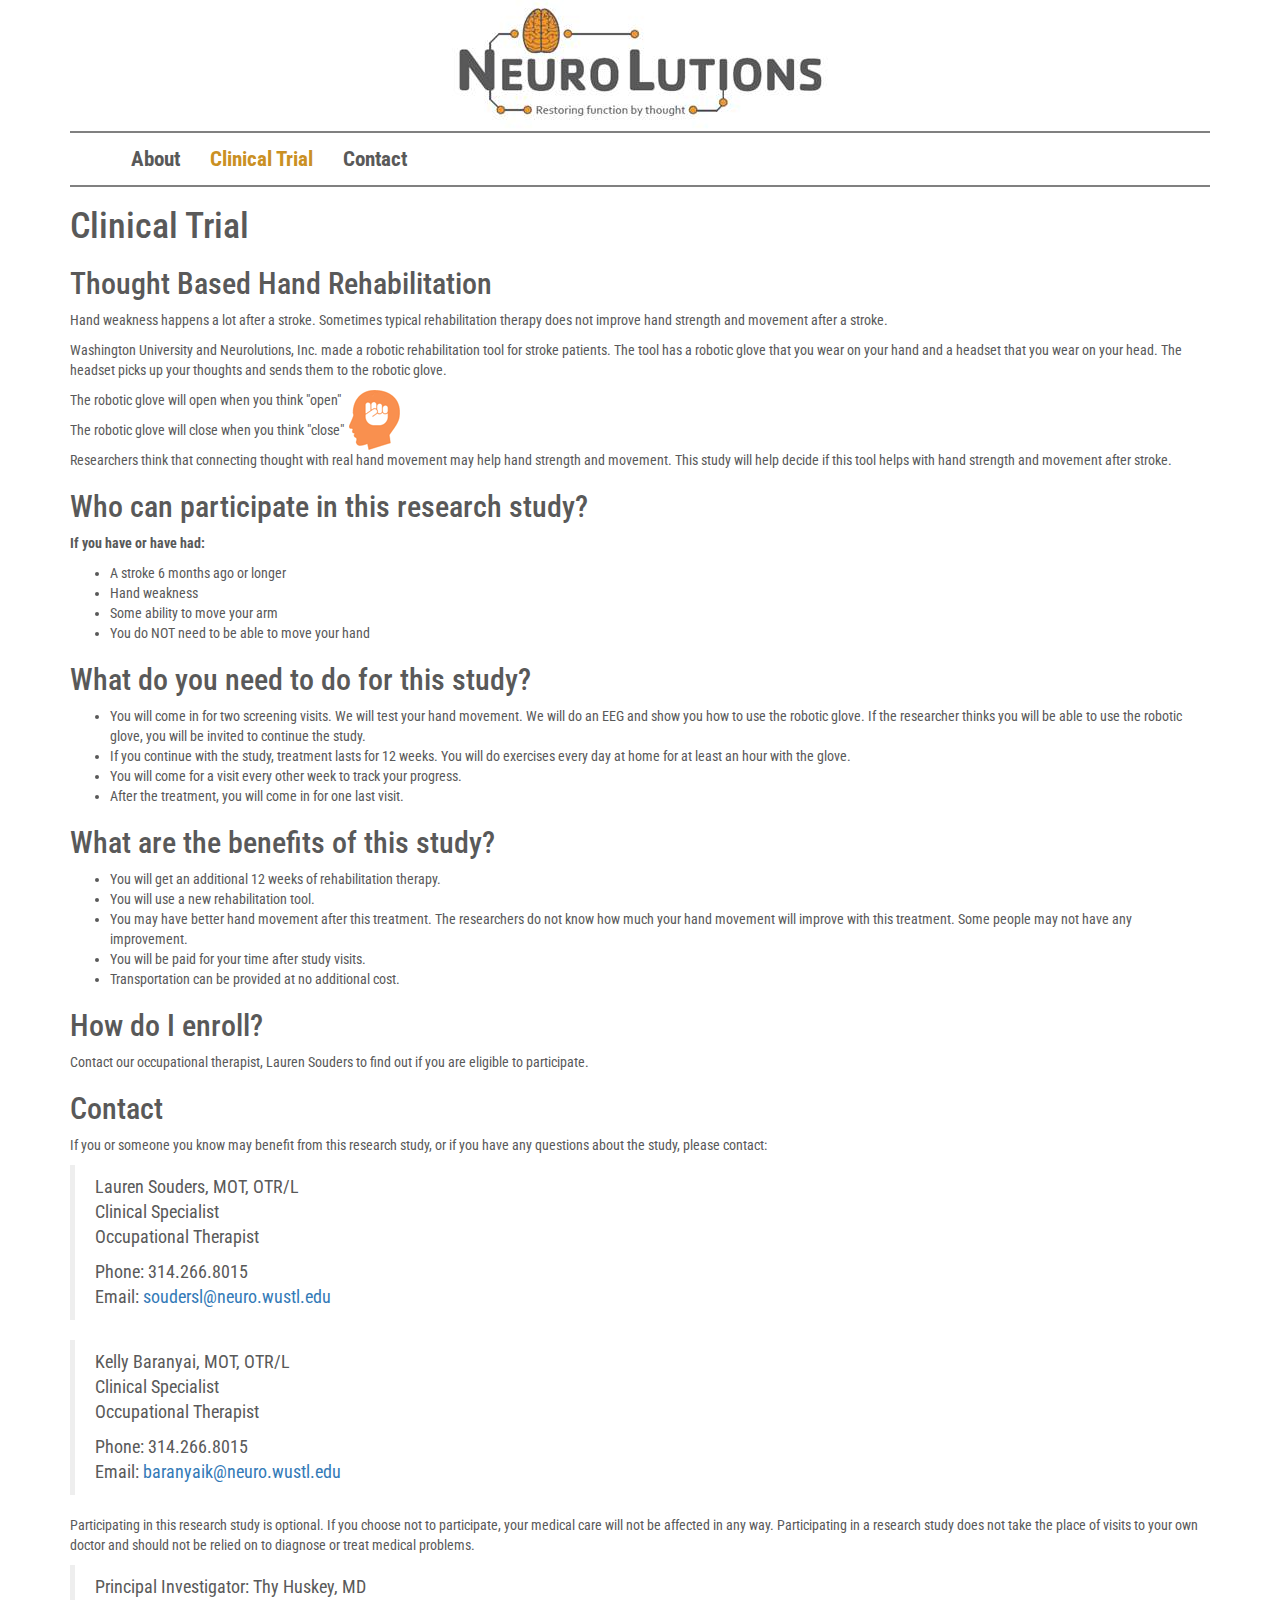
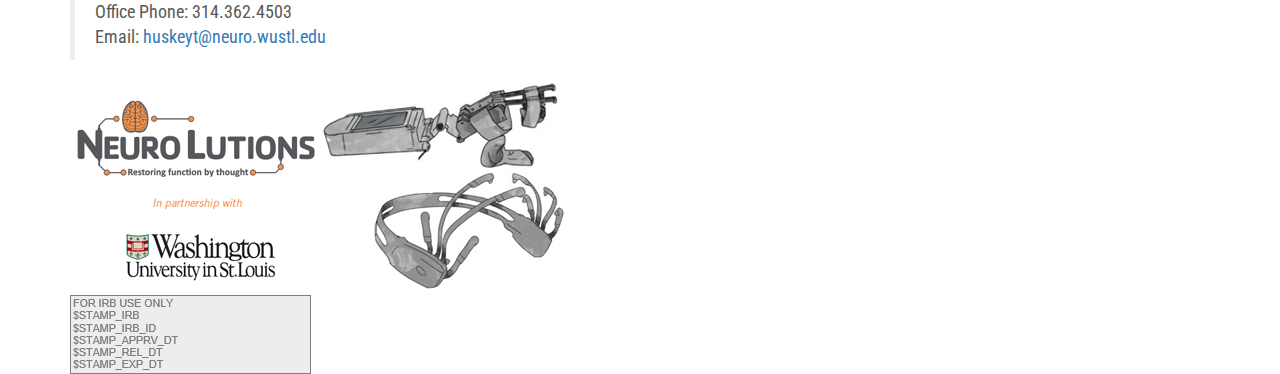
==== clinical/index.html @ 95510e89 "no message" ====
<!DOCTYPE html>
<html lang="en">
  <head>
    <meta charset="utf-8">
    <meta http-equiv="X-UA-Compatible" content="IE=edge">
    <meta name="viewport" content="width=device-width, initial-scale=1">
    <!-- The above 3 meta tags *must* come first in the head; any other head content must come *after* these tags -->
    <meta name="description" content="Washington University and Neurolutions, Inc. made a robotic rehabilitation tool for stroke patients. The tool has a robotic glove that you wear on your hand and a headset that you wear on your head.">
    <link rel="icon" href="/favicon.ico">

    <title>NeuroLutions &bull; Clinical Trial</title>

    <link href='http://fonts.googleapis.com/css?family=Roboto+Condensed' rel='stylesheet' type='text/css'>

    <!-- Bootstrap core CSS -->
    <link href="/bootstrap/css/bootstrap.min.css" rel="stylesheet">

    <link href="/style.css" rel="stylesheet">

    <script src="/bootstrap/js/ie-emulation-modes-warning.js"></script>

    <script type="text/javascript">

		  var _gaq = _gaq || [];
		  _gaq.push(['_setAccount', 'UA-39089929-1']);
		  _gaq.push(['_trackPageview']);

		  (function() {
			var ga = document.createElement('script'); ga.type = 'text/javascript'; ga.async = true;
			ga.src = ('https:' == document.location.protocol ? 'https://ssl' : 'http://www') + '.google-analytics.com/ga.js';
			var s = document.getElementsByTagName('script')[0]; s.parentNode.insertBefore(ga, s);
		  })();

		</script>

    <!-- HTML5 shim and Respond.js for IE8 support of HTML5 elements and media queries -->
    <!--[if lt IE 9]>
      <script src="https://oss.maxcdn.com/html5shiv/3.7.2/html5shiv.min.js"></script>
      <script src="https://oss.maxcdn.com/respond/1.4.2/respond.min.js"></script>
    <![endif]-->
  </head>

  <body>

    <div class="container">

      <div class="hidden-xs">
        <a href="/"><img src="/images/header.jpg" alt="NeuroLutions Restoring function by thought" class="img-responsive center-block"></a>
      </div>

      <hr class="hidden-xs">
      <!-- Static navbar -->
      <nav class="navbar">
        <div class="container-fluid">
          <div class="navbar-header">

            <div class="row">
              <div class="col-xs-9">

            <div class="visible-xs-block">
      				<a href="/"><img src="/images/header.jpg" alt="NeuroLutions Restoring function by thought" class="img-responsive center-block"></a>
      			</div>
          </div>

          <div class="col-xs-3">
            <div class="navbar-default">
              <button type="button" class="navbar-toggle collapsed" data-toggle="collapse" data-target="#navbar" aria-expanded="false" aria-controls="navbar">
                <span class="sr-only">Toggle navigation</span>
                <span class="icon-bar"></span>
                <span class="icon-bar"></span>
                <span class="icon-bar"></span>
              </button>
            </div>
          </div>
        </div>

        </div>

          <div id="navbar" class="navbar-collapse collapse">
            <ul class="nav navbar-nav">
              <li><a href="/">About</a></li>
              <li><a href="/clinical/" class="selected">Clinical Trial</a></li>
              <li><a href="/contact/">Contact</a></li>
            </ul>
          </div><!--/.nav-collapse -->
        </div><!--/.container-fluid -->
      </nav>
    <hr class="hidden-xs">

      <!-- Main component for a primary marketing message or call to action -->
      <article id="content">
        <h1>Clinical Trial</h1>
        <h2>Thought Based Hand Rehabilitation</h2>
        <p>
          Hand weakness happens a lot after a stroke. Sometimes typical
          rehabilitation therapy does not improve hand strength and movement after a stroke.
        </p>
        <p>
          Washington University and Neurolutions, Inc. made a robotic rehabilitation tool
          for stroke patients. The tool has a robotic glove that you wear on your hand and a
          headset that you wear on your head. The headset picks up your thoughts and sends
          them to the robotic glove.
        </p>

          <div class="clearfix">
            <div class="pull-left">
              <p>The robotic glove will open when you think &quot;open&quot;</p>
              <p>The robotic glove will close when you think &quot;close&quot;</p>
            </div>
            <img src="hand.gif" id="hand" alt="hand" />
          </div>
        <p>
          Researchers think that connecting thought with real hand movement may help hand strength and movement.
          This study will help decide if this tool helps with hand strength and movement after stroke.
        </p>
        <h2>Who can participate in this research study?</h2>
        <p><strong>If you have or have had:</strong></p>
        <ul>
          <li>A stroke 6 months ago or longer</li>
          <li>Hand weakness</li>
          <li>Some ability to move your arm</li>
          <li>You do NOT need to be able to move your hand</li>
        </ul>
        <h2>What do you need to do for this study?</h2>
        <ul>
          <li>
            You will come in for two screening visits. We will test your hand movement. We will do an EEG
            and show you how to use the robotic glove. If the researcher thinks you will be able to use the robotic
            glove, you will be invited to continue the study.
          </li>
          <li>
            If you continue with the study, treatment lasts for 12 weeks. You will do exercises every day at home for
            at least an hour with the glove.
          </li>
          <li>You will come for a visit every other week to track your progress.</li>
          <li>After the treatment, you will come in for one last visit.</li>
        </ul>
        <h2>What are the benefits of this study?</h2>
        <ul>
          <li>You will get an additional 12 weeks of rehabilitation therapy.</li>
          <li>You will use a new rehabilitation tool.</li>
          <li>
            You may have better hand movement after this treatment.
            The researchers do not know how much your hand movement will improve with this treatment.
            Some people may not have any improvement.
          </li>
          <li>You will be paid for your time after study visits.</li>
          <li>Transportation can be provided at no additional cost.</li>
        </ul>
        <h2>How do I enroll?</h2>
        <p>Contact our occupational therapist, Lauren Souders to find out if you are eligible to participate.</p>
        <h2>Contact</h2>
        <p>If you or someone you know may benefit from this research study, or if you have any questions about the study, please contact:</p>
        <blockquote>
          <p>Lauren Souders, MOT, OTR/L<br>Clinical Specialist<br>Occupational Therapist</p>
          <p>Phone: 314.266.8015<br>Email: <a href="mailto:soudersl@neuro.wustl.edu">soudersl@neuro.wustl.edu</a></p>
        </blockquote>
        <blockquote>
          <p>Kelly Baranyai, MOT, OTR/L<br>Clinical Specialist<br>Occupational Therapist</p>
          <p>Phone: 314.266.8015<br>Email: <a href="mailto:baranyaik@neuro.wustl.edu">baranyaik@neuro.wustl.edu</a></p>
        </blockquote>
        <p>
          Participating in this research study is optional. If you choose not to participate, your medical
          care will not be affected in any way. Participating in a research study does not take the place of
          visits to your own doctor and should not be relied on to diagnose or treat medical problems.
        </p>
        <blockquote>
          Principal Investigator: Thy Huskey, MD<br>
          Office Phone: 314.362.4503<br>
          Email: <a href="huskeyt@neuro.wustl.edu">huskeyt@neuro.wustl.edu</a>
        </blockquote>
        <img class="img-responsive" src="footer.png" alt="NeuroLutions in partnership with Washington University in St. Louis"/>
        <img class="img-responsive" src="irb.png" alt="FOR IRB USE ONLY $STAMP_IRB $STAMP_IRB_ID $STAMP_APPRV_DT $STAMP_REL_DT $STAMP_EXP_DT"/>
			</article>

    </div> <!-- /container -->


    <!-- Bootstrap core JavaScript
    ================================================== -->
    <!-- Placed at the end of the document so the pages load faster -->
    <script src="https://ajax.googleapis.com/ajax/libs/jquery/1.11.2/jquery.min.js"></script>
    <script src="/bootstrap/js/bootstrap.min.js"></script>
    <!-- IE10 viewport hack for Surface/desktop Windows 8 bug -->
    <script src="/bootstrap/js/ie10-viewport-bug-workaround.js"></script>
  </body>
</html>
---- style.css ----
body {
  color:#595959;
  font-family: 'Roboto Condensed','Lucida Grande', Arial, Helvetica, sans-serif;
}
.navbar{
  margin:0;
}
#navbar a {
  text-decoration:none;
  color:#595959;
  font-weight:bold;
  font-size:1.5em;
  margin:0;
}
a.selected {
  color:#ca9023 !important;
}
a.selected:hover {
color:#ca9023 !important;
}
.container hr {
border:0;
color: Grey;
background-color: Grey;
height: 2px;
margin:0;
}
#hand {
  margin-left:5px;
}
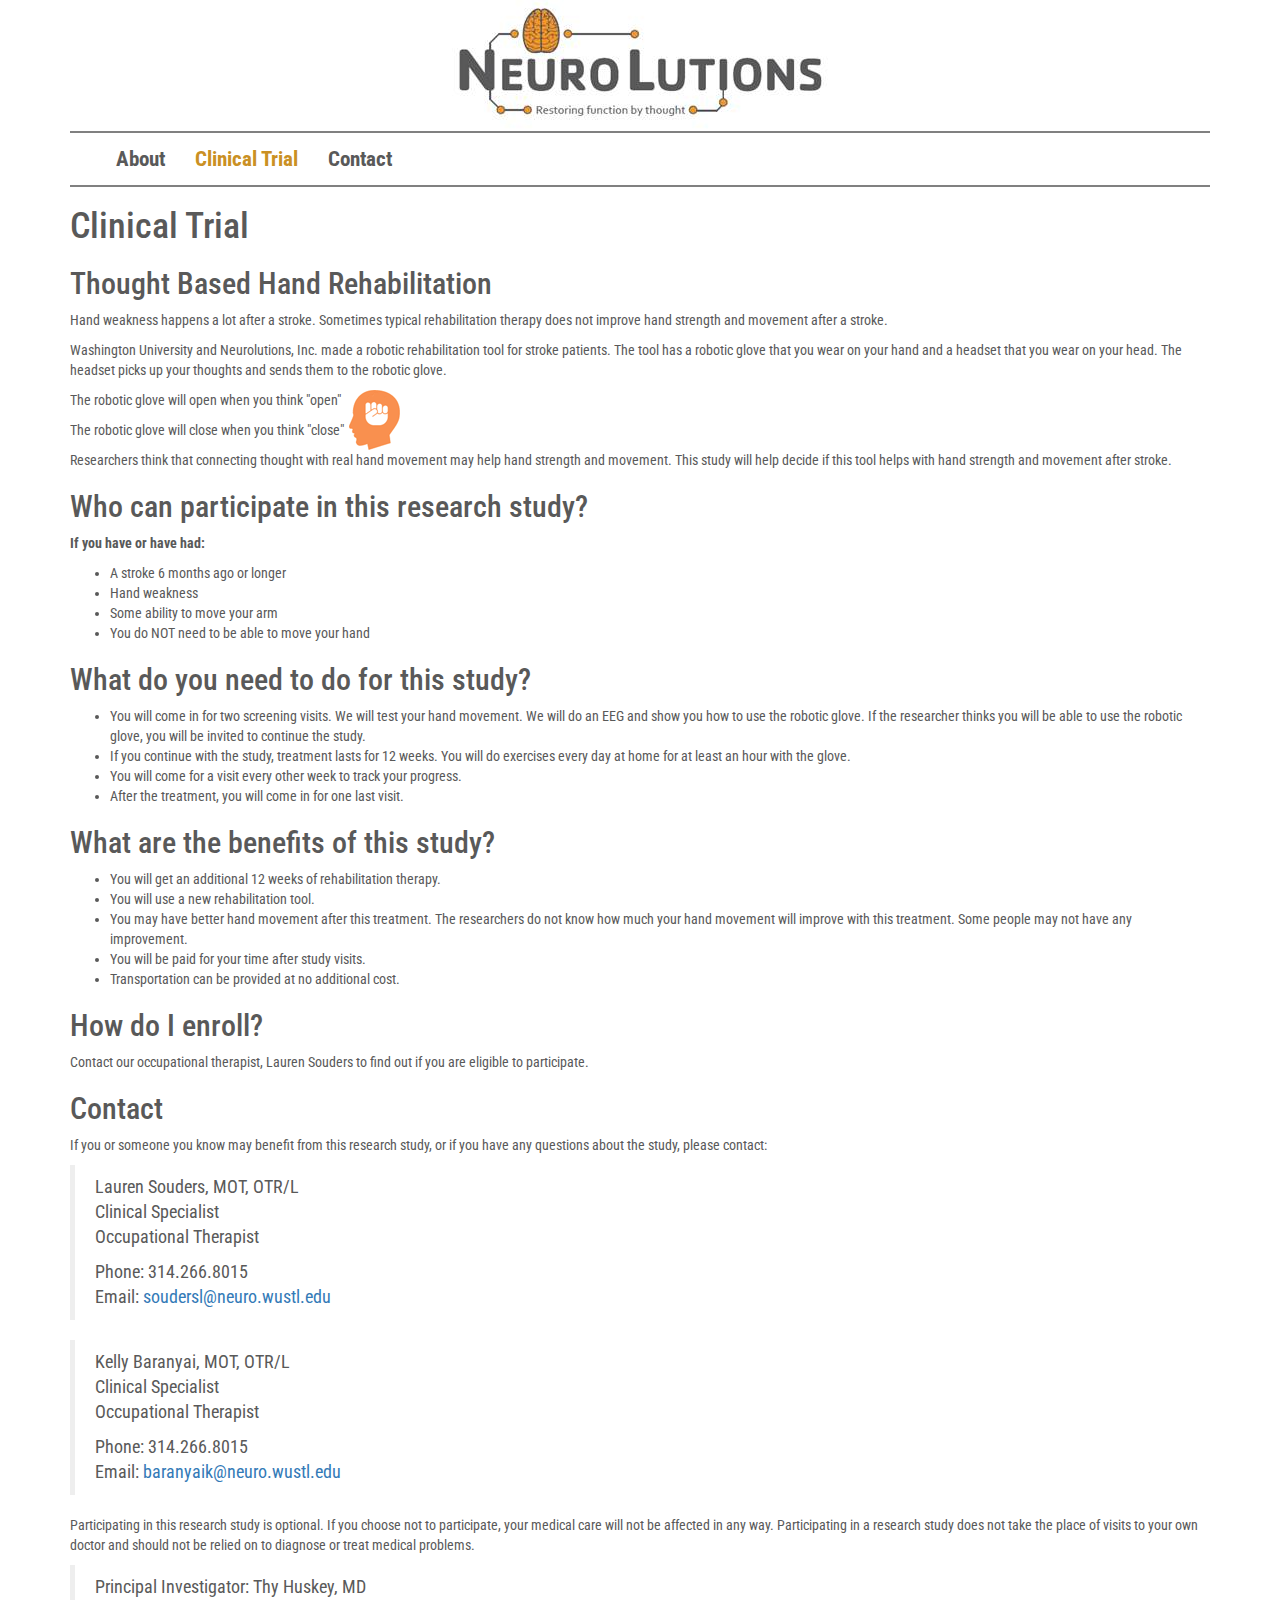
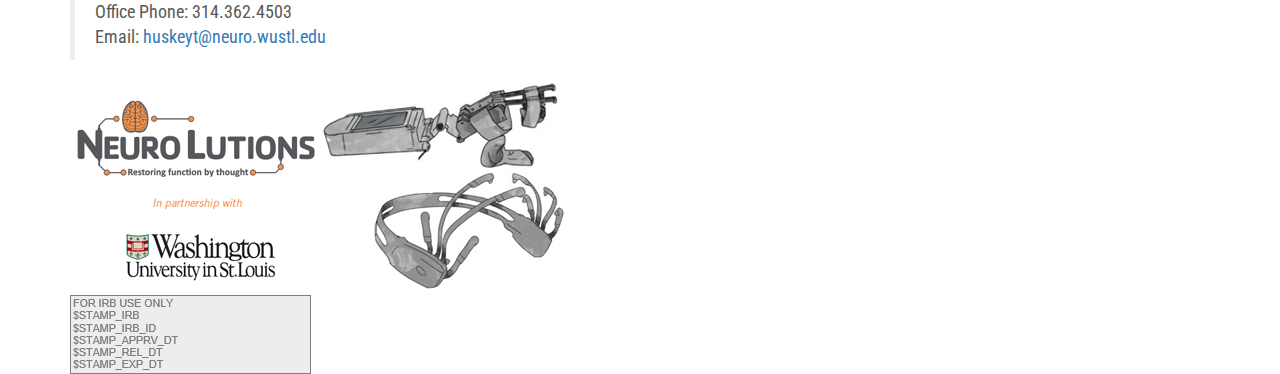
==== commit 088a9df7: "no message" ====
--- a/clinical/index.html
+++ b/clinical/index.html
@@ -1,68 +1,68 @@
 <!DOCTYPE html>
 <html lang="en">
-  <head>
-    <meta charset="utf-8">
-    <meta http-equiv="X-UA-Compatible" content="IE=edge">
-    <meta name="viewport" content="width=device-width, initial-scale=1">
-    <!-- The above 3 meta tags *must* come first in the head; any other head content must come *after* these tags -->
-    <meta name="description" content="Washington University and Neurolutions, Inc. made a robotic rehabilitation tool for stroke patients. The tool has a robotic glove that you wear on your hand and a headset that you wear on your head.">
-    <link rel="icon" href="/favicon.ico">
+<head>
+  <meta charset="utf-8">
+  <meta http-equiv="X-UA-Compatible" content="IE=edge">
+  <meta name="viewport" content="width=device-width, initial-scale=1">
+  <!-- The above 3 meta tags *must* come first in the head; any other head content must come *after* these tags -->
+  <meta name="description" content="Washington University and Neurolutions, Inc. made a robotic rehabilitation tool for stroke patients. The tool has a robotic glove that you wear on your hand and a headset that you wear on your head.">
+  <link rel="icon" href="/favicon.ico">
 
-    <title>NeuroLutions &bull; Clinical Trial</title>
+  <title>NeuroLutions &bull; Clinical Trial</title>
 
-    <link href='http://fonts.googleapis.com/css?family=Roboto+Condensed' rel='stylesheet' type='text/css'>
+  <link href='http://fonts.googleapis.com/css?family=Roboto+Condensed' rel='stylesheet' type='text/css'>
 
-    <!-- Bootstrap core CSS -->
-    <link href="/bootstrap/css/bootstrap.min.css" rel="stylesheet">
+  <!-- Bootstrap core CSS -->
+  <link href="/bootstrap/css/bootstrap.min.css" rel="stylesheet">
 
-    <link href="/style.css" rel="stylesheet">
+  <link href="/style.css" rel="stylesheet">
 
-    <script src="/bootstrap/js/ie-emulation-modes-warning.js"></script>
+  <script src="/bootstrap/js/ie-emulation-modes-warning.js"></script>
 
-    <script type="text/javascript">
+  <script type="text/javascript">
 
-		  var _gaq = _gaq || [];
-		  _gaq.push(['_setAccount', 'UA-39089929-1']);
-		  _gaq.push(['_trackPageview']);
+  var _gaq = _gaq || [];
+  _gaq.push(['_setAccount', 'UA-39089929-1']);
+  _gaq.push(['_trackPageview']);
 
-		  (function() {
-			var ga = document.createElement('script'); ga.type = 'text/javascript'; ga.async = true;
-			ga.src = ('https:' == document.location.protocol ? 'https://ssl' : 'http://www') + '.google-analytics.com/ga.js';
-			var s = document.getElementsByTagName('script')[0]; s.parentNode.insertBefore(ga, s);
-		  })();
+  (function() {
+    var ga = document.createElement('script'); ga.type = 'text/javascript'; ga.async = true;
+    ga.src = ('https:' == document.location.protocol ? 'https://ssl' : 'http://www') + '.google-analytics.com/ga.js';
+    var s = document.getElementsByTagName('script')[0]; s.parentNode.insertBefore(ga, s);
+  })();
 
-		</script>
+  </script>
 
-    <!-- HTML5 shim and Respond.js for IE8 support of HTML5 elements and media queries -->
-    <!--[if lt IE 9]>
-      <script src="https://oss.maxcdn.com/html5shiv/3.7.2/html5shiv.min.js"></script>
-      <script src="https://oss.maxcdn.com/respond/1.4.2/respond.min.js"></script>
-    <![endif]-->
-  </head>
+  <!-- HTML5 shim and Respond.js for IE8 support of HTML5 elements and media queries -->
+  <!--[if lt IE 9]>
+  <script src="https://oss.maxcdn.com/html5shiv/3.7.2/html5shiv.min.js"></script>
+  <script src="https://oss.maxcdn.com/respond/1.4.2/respond.min.js"></script>
+  <![endif]-->
+</head>
 
-  <body>
+<body>
 
-    <div class="container">
+  <div class="container">
 
-      <div class="hidden-xs">
-        <a href="/"><img src="/images/header.jpg" alt="NeuroLutions Restoring function by thought" class="img-responsive center-block"></a>
-      </div>
+    <div class="hidden-xs">
+      <a href="/"><img src="/images/header.jpg" alt="NeuroLutions Restoring function by thought" class="img-responsive center-block"></a>
+    </div>
 
-      <hr class="hidden-xs">
-      <!-- Static navbar -->
-      <nav class="navbar">
-        <div class="container-fluid">
-          <div class="navbar-header">
+    <hr class="hidden-xs">
+    <!-- Static navbar -->
+    <nav class="navbar">
+      <div class="container-fluid">
+        <div class="navbar-header">
 
-            <div class="row">
-              <div class="col-xs-9">
+          <div class="row">
+            <div class="col-xs-9">
 
-            <div class="visible-xs-block">
-      				<a href="/"><img src="/images/header.jpg" alt="NeuroLutions Restoring function by thought" class="img-responsive center-block"></a>
-      			</div>
-          </div>
+              <div class="visible-xs-block">
+                <a href="/"><img src="/images/header.jpg" alt="NeuroLutions Restoring function by thought" class="img-responsive center-block"></a>
+              </div>
+            </div>
 
-          <div class="col-xs-3">
+
             <div class="navbar-default">
               <button type="button" class="navbar-toggle collapsed" data-toggle="collapse" data-target="#navbar" aria-expanded="false" aria-controls="navbar">
                 <span class="sr-only">Toggle navigation</span>
@@ -71,117 +71,117 @@
                 <span class="icon-bar"></span>
               </button>
             </div>
+
           </div>
-        </div>
 
         </div>
 
-          <div id="navbar" class="navbar-collapse collapse">
-            <ul class="nav navbar-nav">
-              <li><a href="/">About</a></li>
-              <li><a href="/clinical/" class="selected">Clinical Trial</a></li>
-              <li><a href="/contact/">Contact</a></li>
-            </ul>
-          </div><!--/.nav-collapse -->
-        </div><!--/.container-fluid -->
-      </nav>
+        <div id="navbar" class="navbar-collapse collapse">
+          <ul class="nav navbar-nav">
+            <li><a href="/">About</a></li>
+            <li><a href="/clinical/" class="selected">Clinical Trial</a></li>
+            <li><a href="/contact/">Contact</a></li>
+          </ul>
+        </div><!--/.nav-collapse -->
+      </div><!--/.container-fluid -->
+    </nav>
     <hr class="hidden-xs">
 
-      <!-- Main component for a primary marketing message or call to action -->
-      <article id="content">
-        <h1>Clinical Trial</h1>
-        <h2>Thought Based Hand Rehabilitation</h2>
-        <p>
-          Hand weakness happens a lot after a stroke. Sometimes typical
-          rehabilitation therapy does not improve hand strength and movement after a stroke.
-        </p>
-        <p>
-          Washington University and Neurolutions, Inc. made a robotic rehabilitation tool
-          for stroke patients. The tool has a robotic glove that you wear on your hand and a
-          headset that you wear on your head. The headset picks up your thoughts and sends
-          them to the robotic glove.
-        </p>
+    <!-- Main component for a primary marketing message or call to action -->
+    <article id="content">
+      <h1>Clinical Trial</h1>
+      <h2>Thought Based Hand Rehabilitation</h2>
+      <p>
+        Hand weakness happens a lot after a stroke. Sometimes typical
+        rehabilitation therapy does not improve hand strength and movement after a stroke.
+      </p>
+      <p>
+        Washington University and Neurolutions, Inc. made a robotic rehabilitation tool
+        for stroke patients. The tool has a robotic glove that you wear on your hand and a
+        headset that you wear on your head. The headset picks up your thoughts and sends
+        them to the robotic glove.
+      </p>
 
-          <div class="clearfix">
-            <div class="pull-left">
-              <p>The robotic glove will open when you think &quot;open&quot;</p>
-              <p>The robotic glove will close when you think &quot;close&quot;</p>
-            </div>
-            <img src="hand.gif" id="hand" alt="hand" />
-          </div>
-        <p>
-          Researchers think that connecting thought with real hand movement may help hand strength and movement.
-          This study will help decide if this tool helps with hand strength and movement after stroke.
-        </p>
-        <h2>Who can participate in this research study?</h2>
-        <p><strong>If you have or have had:</strong></p>
-        <ul>
-          <li>A stroke 6 months ago or longer</li>
-          <li>Hand weakness</li>
-          <li>Some ability to move your arm</li>
-          <li>You do NOT need to be able to move your hand</li>
-        </ul>
-        <h2>What do you need to do for this study?</h2>
-        <ul>
-          <li>
-            You will come in for two screening visits. We will test your hand movement. We will do an EEG
-            and show you how to use the robotic glove. If the researcher thinks you will be able to use the robotic
-            glove, you will be invited to continue the study.
-          </li>
-          <li>
-            If you continue with the study, treatment lasts for 12 weeks. You will do exercises every day at home for
-            at least an hour with the glove.
-          </li>
-          <li>You will come for a visit every other week to track your progress.</li>
-          <li>After the treatment, you will come in for one last visit.</li>
-        </ul>
-        <h2>What are the benefits of this study?</h2>
-        <ul>
-          <li>You will get an additional 12 weeks of rehabilitation therapy.</li>
-          <li>You will use a new rehabilitation tool.</li>
-          <li>
-            You may have better hand movement after this treatment.
-            The researchers do not know how much your hand movement will improve with this treatment.
-            Some people may not have any improvement.
-          </li>
-          <li>You will be paid for your time after study visits.</li>
-          <li>Transportation can be provided at no additional cost.</li>
-        </ul>
-        <h2>How do I enroll?</h2>
-        <p>Contact our occupational therapist, Lauren Souders to find out if you are eligible to participate.</p>
-        <h2>Contact</h2>
-        <p>If you or someone you know may benefit from this research study, or if you have any questions about the study, please contact:</p>
-        <blockquote>
-          <p>Lauren Souders, MOT, OTR/L<br>Clinical Specialist<br>Occupational Therapist</p>
-          <p>Phone: 314.266.8015<br>Email: <a href="mailto:soudersl@neuro.wustl.edu">soudersl@neuro.wustl.edu</a></p>
-        </blockquote>
-        <blockquote>
-          <p>Kelly Baranyai, MOT, OTR/L<br>Clinical Specialist<br>Occupational Therapist</p>
-          <p>Phone: 314.266.8015<br>Email: <a href="mailto:baranyaik@neuro.wustl.edu">baranyaik@neuro.wustl.edu</a></p>
-        </blockquote>
-        <p>
-          Participating in this research study is optional. If you choose not to participate, your medical
-          care will not be affected in any way. Participating in a research study does not take the place of
-          visits to your own doctor and should not be relied on to diagnose or treat medical problems.
-        </p>
-        <blockquote>
-          Principal Investigator: Thy Huskey, MD<br>
-          Office Phone: 314.362.4503<br>
-          Email: <a href="huskeyt@neuro.wustl.edu">huskeyt@neuro.wustl.edu</a>
-        </blockquote>
-        <img class="img-responsive" src="footer.png" alt="NeuroLutions in partnership with Washington University in St. Louis"/>
-        <img class="img-responsive" src="irb.png" alt="FOR IRB USE ONLY $STAMP_IRB $STAMP_IRB_ID $STAMP_APPRV_DT $STAMP_REL_DT $STAMP_EXP_DT"/>
-			</article>
+      <div class="clearfix">
+        <div class="pull-left">
+          <p>The robotic glove will open when you think &quot;open&quot;</p>
+          <p>The robotic glove will close when you think &quot;close&quot;</p>
+        </div>
+        <img src="hand.gif" id="hand" alt="hand" />
+      </div>
+      <p>
+        Researchers think that connecting thought with real hand movement may help hand strength and movement.
+        This study will help decide if this tool helps with hand strength and movement after stroke.
+      </p>
+      <h2>Who can participate in this research study?</h2>
+      <p><strong>If you have or have had:</strong></p>
+      <ul>
+        <li>A stroke 6 months ago or longer</li>
+        <li>Hand weakness</li>
+        <li>Some ability to move your arm</li>
+        <li>You do NOT need to be able to move your hand</li>
+      </ul>
+      <h2>What do you need to do for this study?</h2>
+      <ul>
+        <li>
+          You will come in for two screening visits. We will test your hand movement. We will do an EEG
+          and show you how to use the robotic glove. If the researcher thinks you will be able to use the robotic
+          glove, you will be invited to continue the study.
+        </li>
+        <li>
+          If you continue with the study, treatment lasts for 12 weeks. You will do exercises every day at home for
+          at least an hour with the glove.
+        </li>
+        <li>You will come for a visit every other week to track your progress.</li>
+        <li>After the treatment, you will come in for one last visit.</li>
+      </ul>
+      <h2>What are the benefits of this study?</h2>
+      <ul>
+        <li>You will get an additional 12 weeks of rehabilitation therapy.</li>
+        <li>You will use a new rehabilitation tool.</li>
+        <li>
+          You may have better hand movement after this treatment.
+          The researchers do not know how much your hand movement will improve with this treatment.
+          Some people may not have any improvement.
+        </li>
+        <li>You will be paid for your time after study visits.</li>
+        <li>Transportation can be provided at no additional cost.</li>
+      </ul>
+      <h2>How do I enroll?</h2>
+      <p>Contact our occupational therapist, Lauren Souders to find out if you are eligible to participate.</p>
+      <h2>Contact</h2>
+      <p>If you or someone you know may benefit from this research study, or if you have any questions about the study, please contact:</p>
+      <blockquote>
+        <p>Lauren Souders, MOT, OTR/L<br>Clinical Specialist<br>Occupational Therapist</p>
+        <p>Phone: 314.266.8015<br>Email: <a href="mailto:soudersl@neuro.wustl.edu">soudersl@neuro.wustl.edu</a></p>
+      </blockquote>
+      <blockquote>
+        <p>Kelly Baranyai, MOT, OTR/L<br>Clinical Specialist<br>Occupational Therapist</p>
+        <p>Phone: 314.266.8015<br>Email: <a href="mailto:baranyaik@neuro.wustl.edu">baranyaik@neuro.wustl.edu</a></p>
+      </blockquote>
+      <p>
+        Participating in this research study is optional. If you choose not to participate, your medical
+        care will not be affected in any way. Participating in a research study does not take the place of
+        visits to your own doctor and should not be relied on to diagnose or treat medical problems.
+      </p>
+      <blockquote>
+        Principal Investigator: Thy Huskey, MD<br>
+        Office Phone: 314.362.4503<br>
+        Email: <a href="huskeyt@neuro.wustl.edu">huskeyt@neuro.wustl.edu</a>
+      </blockquote>
+      <img class="img-responsive" src="footer.png" alt="NeuroLutions in partnership with Washington University in St. Louis"/>
+      <img class="img-responsive" src="irb.png" alt="FOR IRB USE ONLY $STAMP_IRB $STAMP_IRB_ID $STAMP_APPRV_DT $STAMP_REL_DT $STAMP_EXP_DT"/>
+    </article>
 
-    </div> <!-- /container -->
+  </div> <!-- /container -->
 
 
-    <!-- Bootstrap core JavaScript
-    ================================================== -->
-    <!-- Placed at the end of the document so the pages load faster -->
-    <script src="https://ajax.googleapis.com/ajax/libs/jquery/1.11.2/jquery.min.js"></script>
-    <script src="/bootstrap/js/bootstrap.min.js"></script>
-    <!-- IE10 viewport hack for Surface/desktop Windows 8 bug -->
-    <script src="/bootstrap/js/ie10-viewport-bug-workaround.js"></script>
-  </body>
+  <!-- Bootstrap core JavaScript
+  ================================================== -->
+  <!-- Placed at the end of the document so the pages load faster -->
+  <script src="https://ajax.googleapis.com/ajax/libs/jquery/1.11.2/jquery.min.js"></script>
+  <script src="/bootstrap/js/bootstrap.min.js"></script>
+  <!-- IE10 viewport hack for Surface/desktop Windows 8 bug -->
+  <script src="/bootstrap/js/ie10-viewport-bug-workaround.js"></script>
+</body>
 </html>
--- a/style.css
+++ b/style.css
@@ -28,3 +28,11 @@
 #hand {
   margin-left:5px;
 }
+@media (max-width: 480px) {
+  #myTab{
+    font-size: .7em;
+  }
+  #myTab a{
+    padding:1px;
+  }
+}
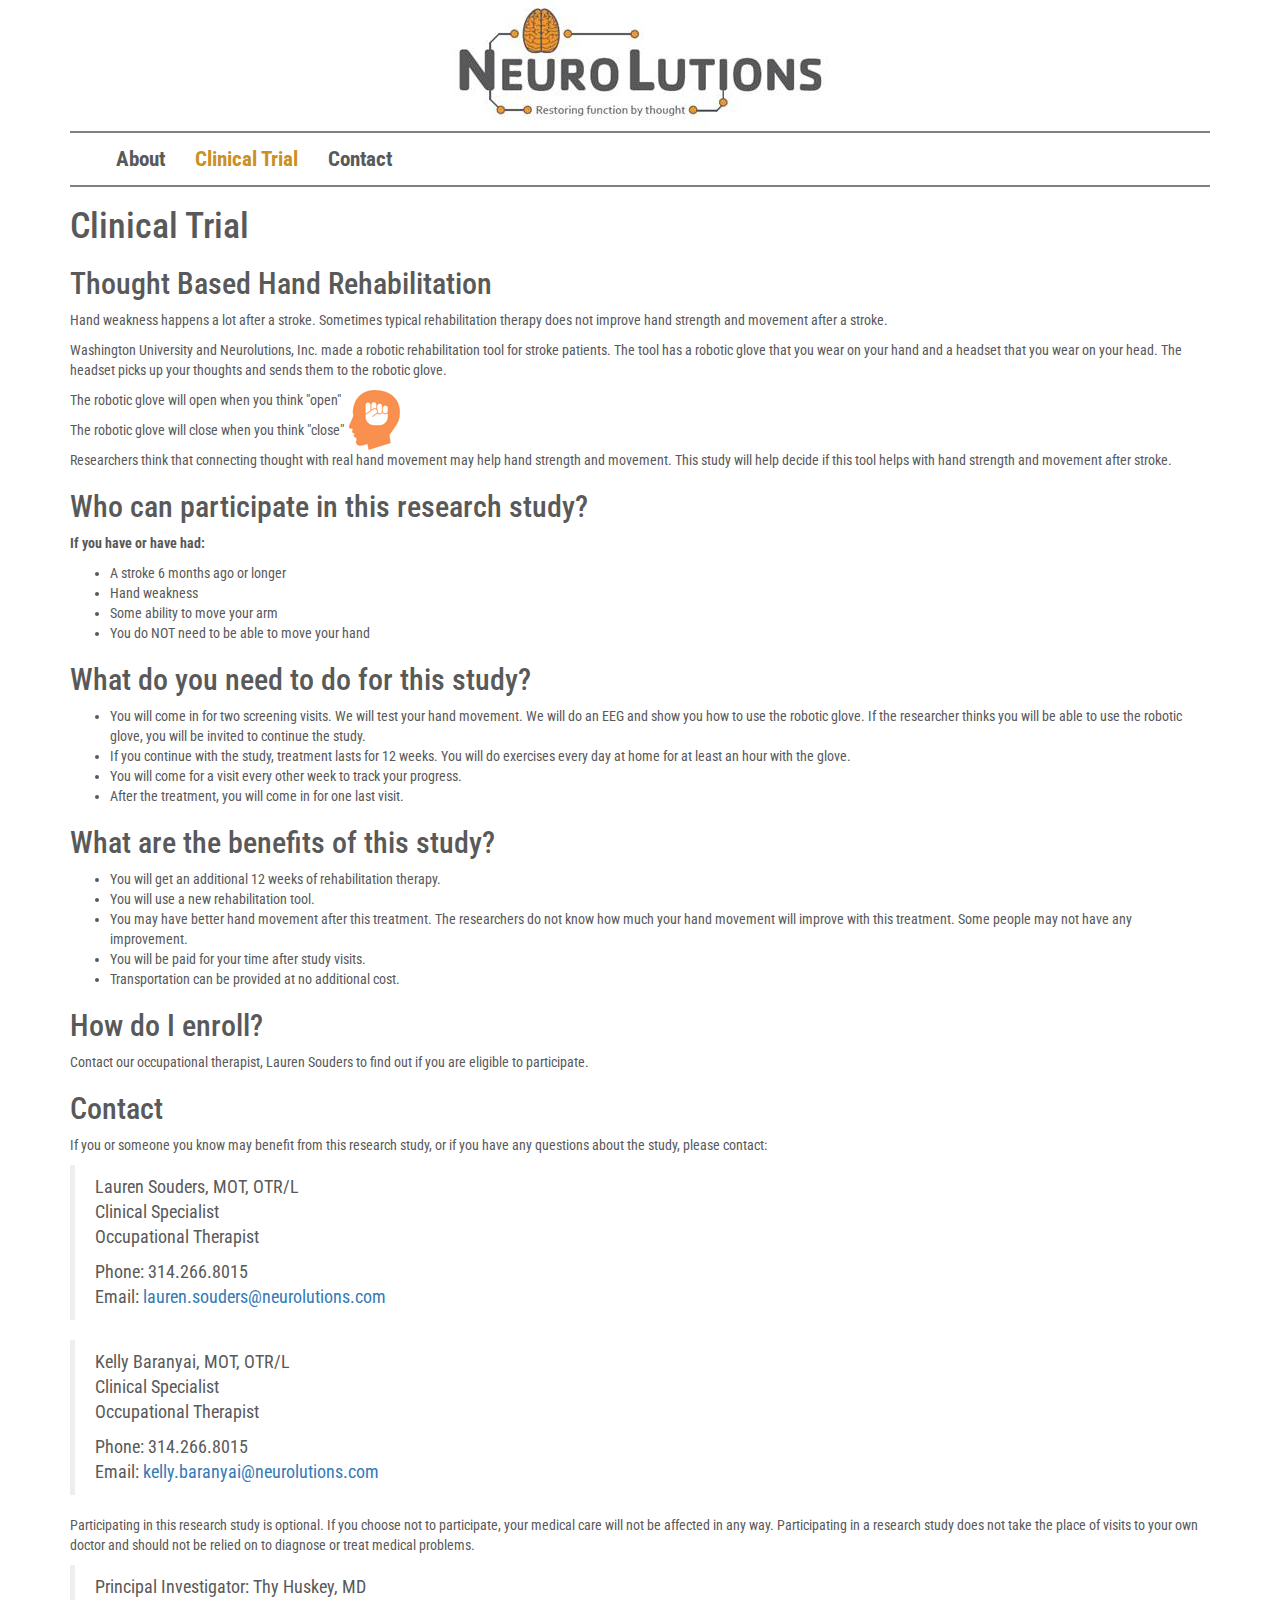
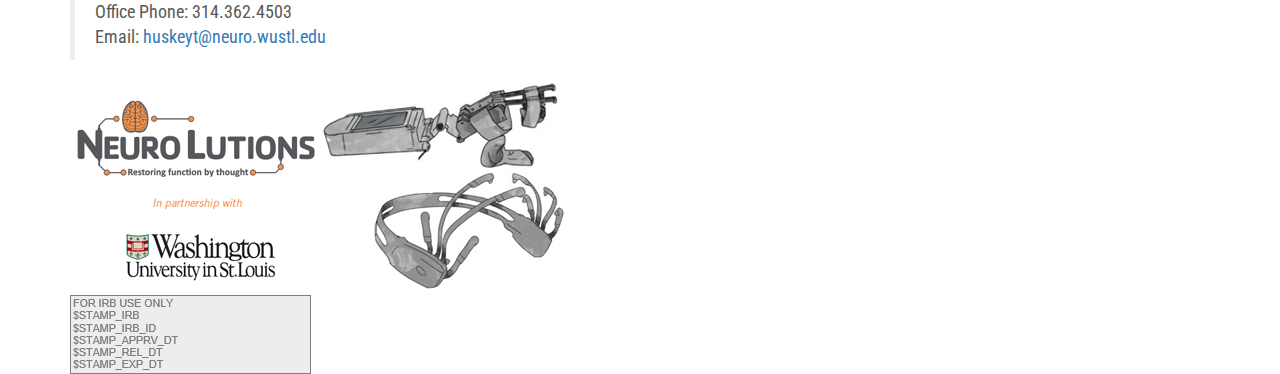
==== commit 8df346d8: "Update index.html" ====
--- a/clinical/index.html
+++ b/clinical/index.html
@@ -153,11 +153,11 @@
       <p>If you or someone you know may benefit from this research study, or if you have any questions about the study, please contact:</p>
       <blockquote>
         <p>Lauren Souders, MOT, OTR/L<br>Clinical Specialist<br>Occupational Therapist</p>
-        <p>Phone: 314.266.8015<br>Email: <a href="mailto:soudersl@neuro.wustl.edu">soudersl@neuro.wustl.edu</a></p>
+        <p>Phone: 314.266.8015<br>Email: <a href="mailto:lauren.souders@neurolutions.com">lauren.souders@neurolutions.com</a></p>
       </blockquote>
       <blockquote>
         <p>Kelly Baranyai, MOT, OTR/L<br>Clinical Specialist<br>Occupational Therapist</p>
-        <p>Phone: 314.266.8015<br>Email: <a href="mailto:baranyaik@neuro.wustl.edu">baranyaik@neuro.wustl.edu</a></p>
+        <p>Phone: 314.266.8015<br>Email: <a href="mailto:kelly.baranyai@neurolutions.com">kelly.baranyai@neurolutions.com</a></p>
       </blockquote>
       <p>
         Participating in this research study is optional. If you choose not to participate, your medical
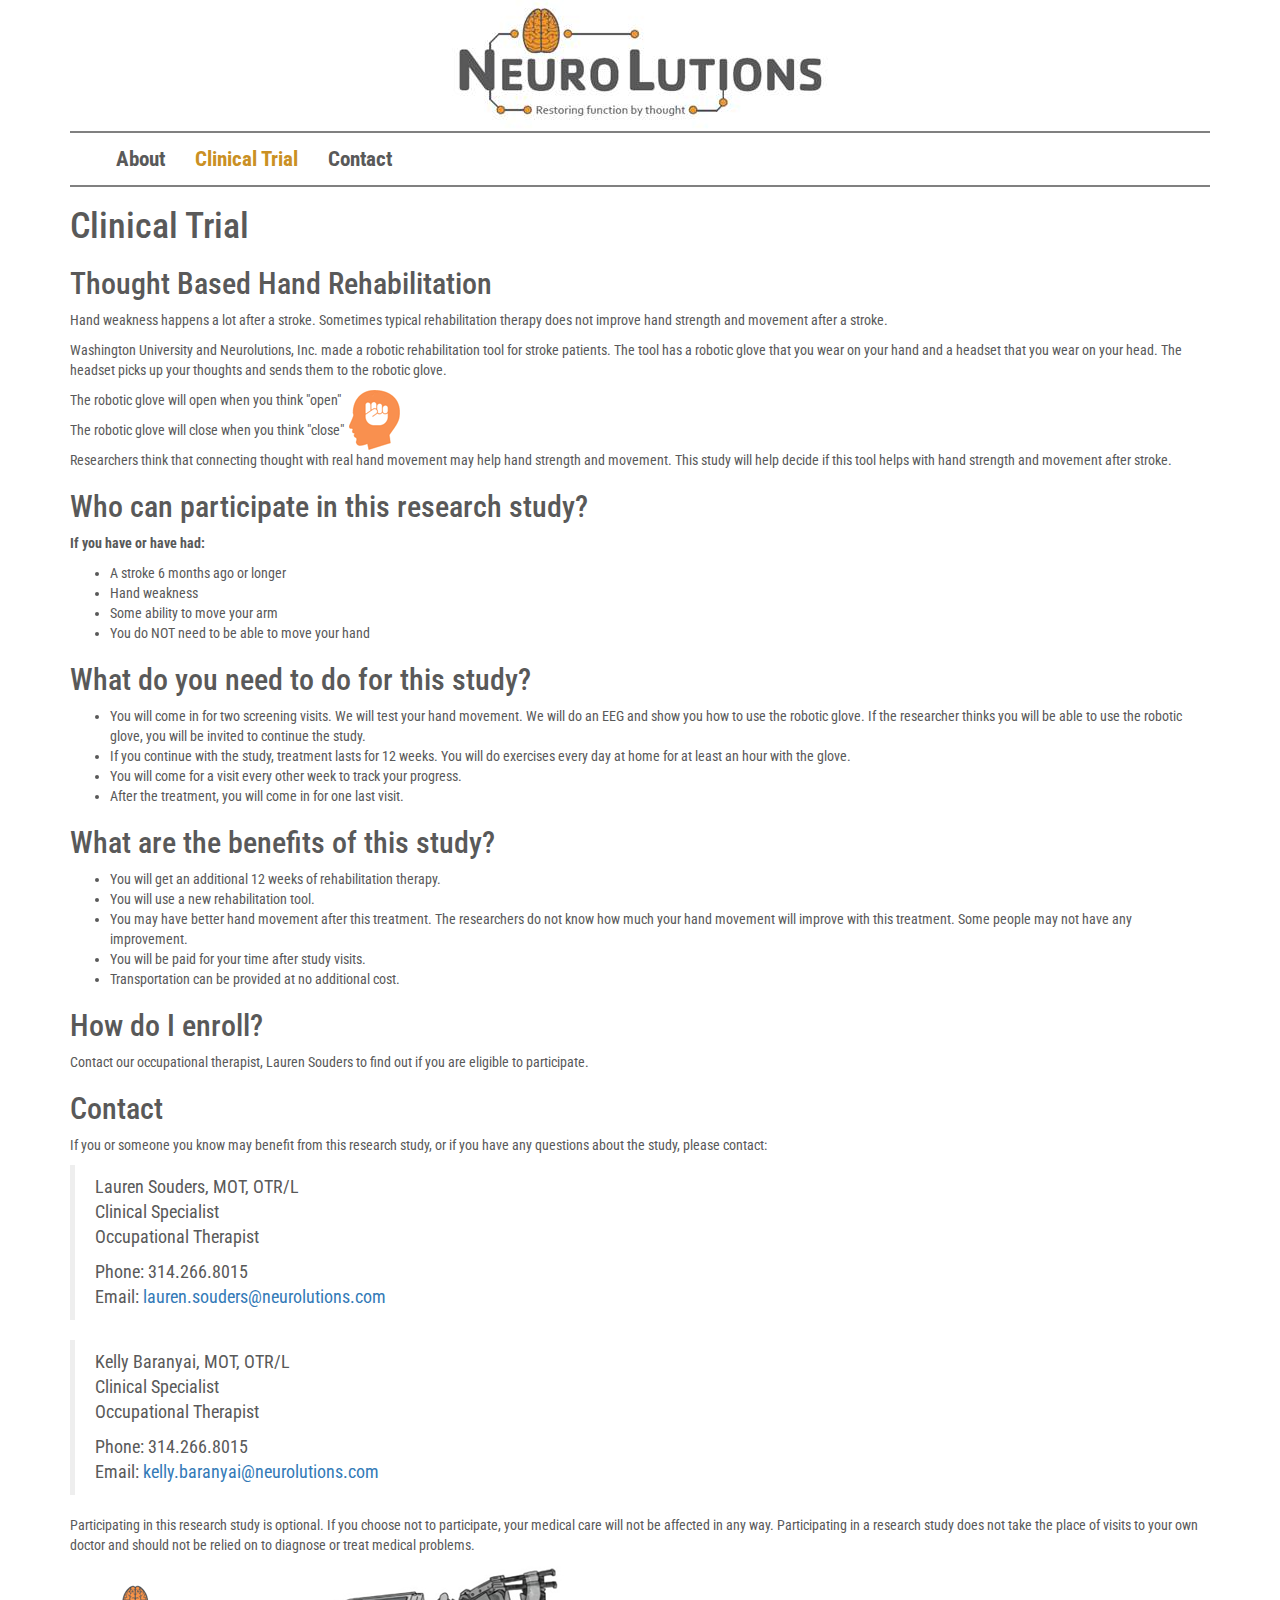
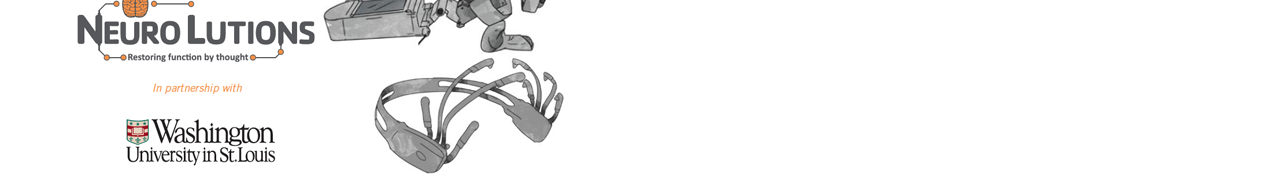
==== commit bf245935: "Updates" ====
--- a/clinical/index.html
+++ b/clinical/index.html
@@ -164,13 +164,7 @@
         care will not be affected in any way. Participating in a research study does not take the place of
         visits to your own doctor and should not be relied on to diagnose or treat medical problems.
       </p>
-      <blockquote>
-        Principal Investigator: Thy Huskey, MD<br>
-        Office Phone: 314.362.4503<br>
-        Email: <a href="huskeyt@neuro.wustl.edu">huskeyt@neuro.wustl.edu</a>
-      </blockquote>
       <img class="img-responsive" src="footer.png" alt="NeuroLutions in partnership with Washington University in St. Louis"/>
-      <img class="img-responsive" src="irb.png" alt="FOR IRB USE ONLY $STAMP_IRB $STAMP_IRB_ID $STAMP_APPRV_DT $STAMP_REL_DT $STAMP_EXP_DT"/>
     </article>
 
   </div> <!-- /container -->
